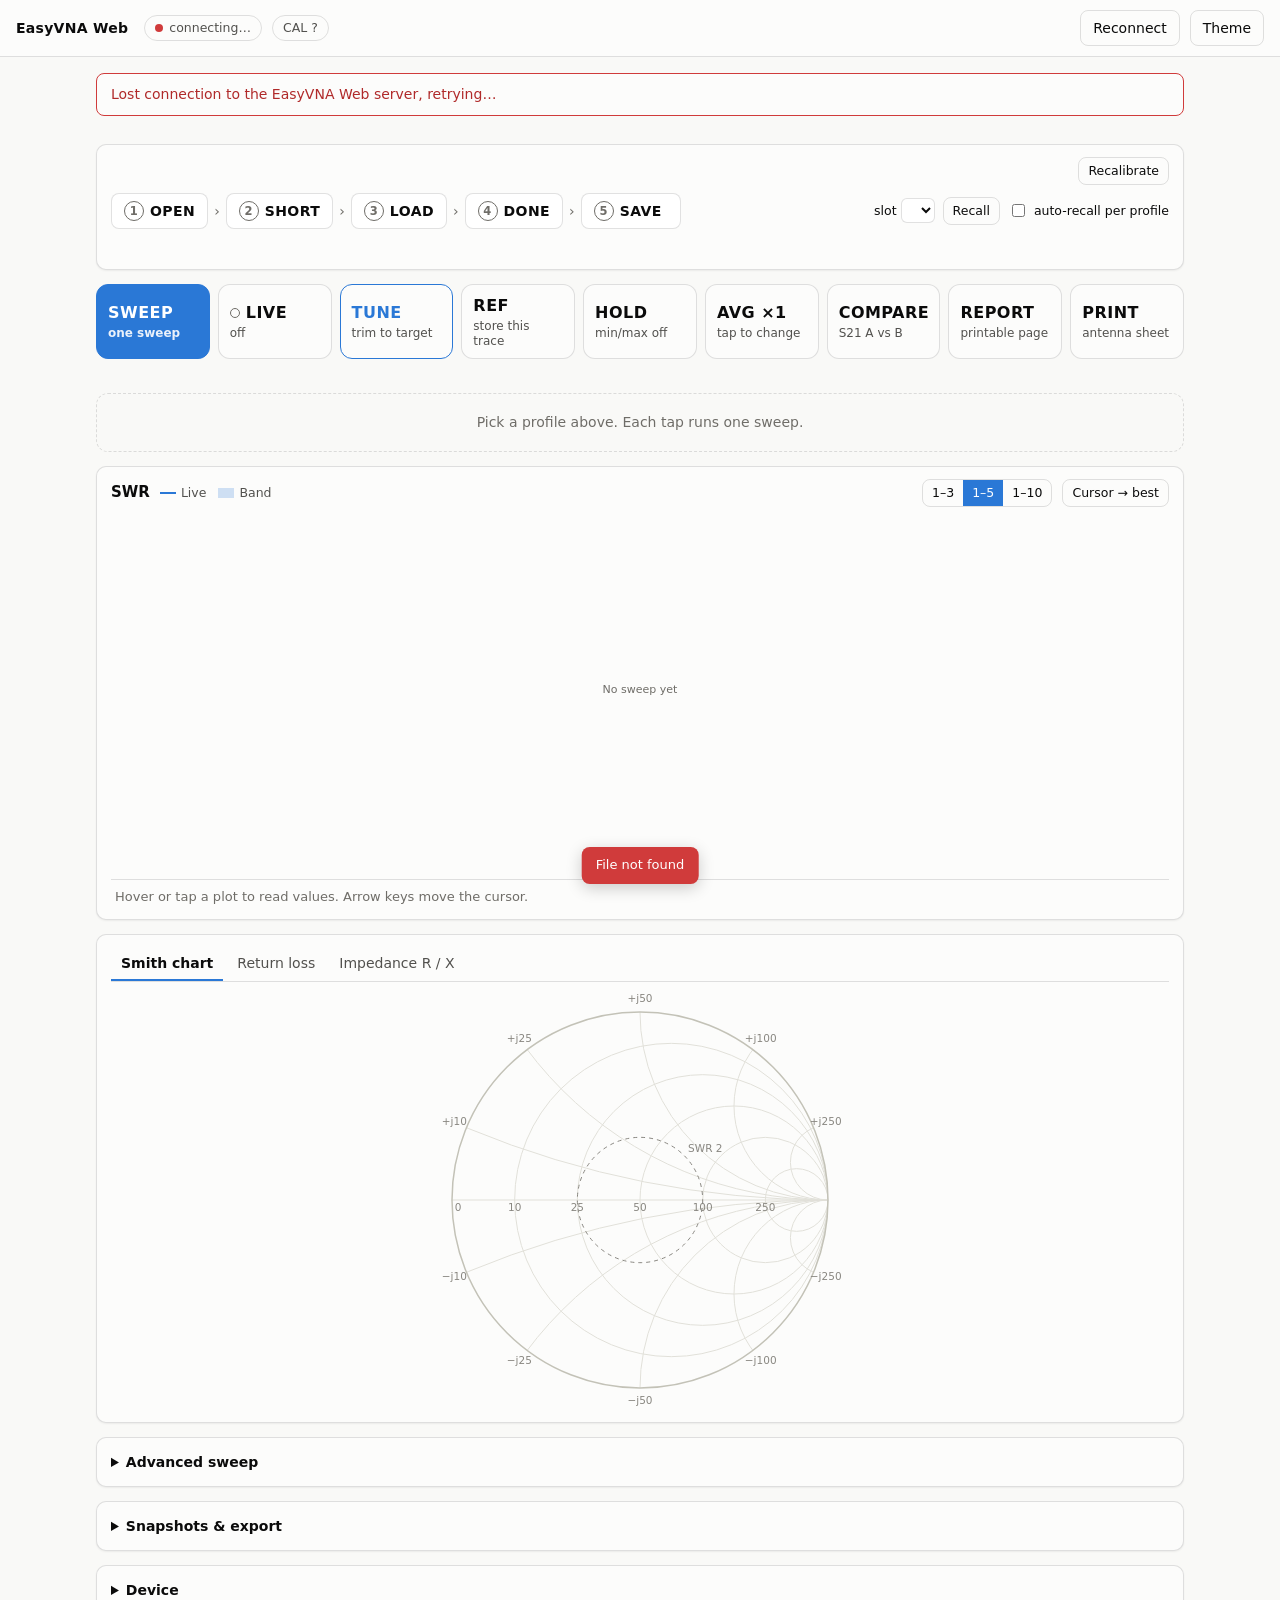
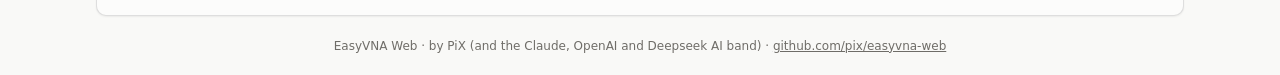
==== web/static/index.html @ 4559ab12 "PRINT: one-page antenna sheet; Ctrl+P prints every graph; R/X in REPORT The new PRINT tile opens an " ====
<!doctype html>
<html lang="en">
<head>
<meta charset="utf-8">
<meta name="viewport" content="width=device-width, initial-scale=1">
<title>EasyVNA Web</title>
<link rel="icon" href="data:image/svg+xml,%3Csvg xmlns='http://www.w3.org/2000/svg' viewBox='0 0 16 16'%3E%3Cpath d='M1 4 C5 4 6 13 8 13 S11 4 15 4' fill='none' stroke='%232a78d6' stroke-width='2'/%3E%3C/svg%3E">
<link rel="stylesheet" href="style.css">
</head>
<body>
<header class="top">
  <div class="brand">EasyVNA Web</div>
  <div id="devpill" class="pill" title="Device"><span class="dot"></span><span id="devtext">connecting…</span></div>
  <div id="calpill" class="pill" title="Calibration as reported by the firmware">CAL ?</div>
  <div id="ropill" class="pill ro" hidden title="Started with -readonly: calibration, save, recall and on-device profile switching are disabled">READ-ONLY</div>
  <div class="spacer"></div>
  <button id="btnConnect" class="ghost" type="button">Reconnect</button>
  <button id="btnTheme" class="ghost" type="button" aria-label="Toggle light/dark theme">Theme</button>
</header>

<main>
  <div id="banner" class="banner" hidden></div>
  <div id="printInfo" class="printonly"></div>
  <div id="warnings"></div>

  <!-- 1. Profiles -->
  <section id="profiles" class="profiles" role="group" aria-label="Sweep profiles"></section>

  <!-- 2. Calibration (expands only when needed) -->
  <section class="calstrip panel" aria-label="Calibration" id="calstrip">
    <div class="calhead">
      <div id="calsummary"></div>
      <button id="btnCalToggle" class="ghost small" type="button">Recalibrate</button>
    </div>
    <div id="calbody">
      <div class="calsteps">
        <button class="calstep" data-step="open" type="button"><span class="n">1</span>OPEN</button>
        <span class="arrow" aria-hidden="true">›</span>
        <button class="calstep" data-step="short" type="button"><span class="n">2</span>SHORT</button>
        <span class="arrow" aria-hidden="true">›</span>
        <button class="calstep" data-step="load" type="button"><span class="n">3</span>LOAD</button>
        <span class="arrow" aria-hidden="true">›</span>
        <button class="calstep" data-step="done" type="button"><span class="n">4</span>DONE</button>
        <span class="arrow" aria-hidden="true">›</span>
        <button class="calstep" data-step="save" type="button"><span class="n">5</span>SAVE <span id="slotlbl"></span></button>
        <div class="calside">
          <label class="small">slot <select id="slotSel"></select></label>
          <button id="btnRecall" class="ghost small" type="button">Recall</button>
          <label class="small check"><input id="autoRecall" type="checkbox"> auto-recall per profile</label>
        </div>
      </div>
      <div id="calmsg" class="calmsg"></div>
    </div>
  </section>

  <!-- 3. Big action tiles: every state is visible on its tile -->
  <section class="actions" aria-label="Actions">
    <button id="aSweep" class="tile primary" type="button"><b>SWEEP</b><span>one sweep</span></button>
    <button id="aLive" class="tile" type="button" aria-pressed="false"><b><i class="led"></i>LIVE</b><span>off</span></button>
    <button id="aTune" class="tile accent" type="button"><b>TUNE</b><span>trim to target</span></button>
    <div class="tilewrap">
      <button id="aRef" class="tile" type="button"><b>REF</b><span>store this trace</span></button>
      <button id="aRefClear" class="tileclose" type="button" title="Clear REF" aria-label="Clear REF" hidden>×</button>
    </div>
    <button id="aHold" class="tile" type="button" aria-pressed="false"><b>HOLD</b><span>min/max off</span></button>
    <button id="aAvg" class="tile" type="button"><b>AVG ×1</b><span>tap to change</span></button>
    <button id="aCompare" class="tile" type="button"><b>COMPARE</b><span>S21 A vs B</span></button>
    <button id="aReport" class="tile" type="button"><b>REPORT</b><span>printable page</span></button>
    <button id="aPrint" class="tile" type="button" title="Print a one-page antenna sheet: key figures and all graphs"><b>PRINT</b><span>antenna sheet</span></button>
  </section>
  <div id="hint" class="hint"></div>
  <section id="holdPanel" class="panel holdpanel" hidden aria-label="HOLD stable positions"></section>

  <!-- 4. Verdict -->
  <section id="verdict" class="verdict" aria-live="polite"></section>

  <!-- 5. Main SWR plot -->
  <section class="panel plotpanel">
    <div class="plothead">
      <h2>SWR</h2>
      <div id="legend" class="legend"></div>
      <div class="spacer"></div>
      <div class="seg" id="swrScale" role="group" aria-label="SWR scale">
        <button type="button" data-max="3">1–3</button><button type="button" data-max="5">1–5</button><button type="button" data-max="10">1–10</button>
      </div>
      <button id="btnBest" class="ghost small" type="button" title="Move cursor to the lowest SWR">Cursor → best</button>
    </div>
    <canvas id="swrPlot" class="plot main" tabindex="0" aria-label="SWR versus frequency. Use arrow keys to move the cursor."></canvas>
    <div id="readout" class="readout"></div>
  </section>

  <!-- 6. Secondary views -->
  <section class="panel" id="tabsPanel">
    <div class="tabs" role="tablist">
      <button role="tab" data-tab="smith" type="button">Smith chart</button>
      <button role="tab" data-tab="rl" type="button">Return loss</button>
      <button role="tab" data-tab="z" type="button">Impedance R / X</button>
      <button role="tab" data-tab="s21" type="button" id="tabS21" hidden>S21</button>
    </div>
    <div class="tabbody">
      <h3 class="printcap" data-cap="smith">Smith chart</h3>
      <canvas id="smith" class="plot smith" data-pane="smith"></canvas>
      <h3 class="printcap" data-cap="rl">Return loss</h3>
      <canvas id="rlPlot" class="plot" data-pane="rl" hidden></canvas>
      <h3 class="printcap" data-cap="z">Impedance R / X</h3>
      <canvas id="zPlot" class="plot" data-pane="z" hidden></canvas>
      <h3 class="printcap" data-cap="s21">S21</h3>
      <canvas id="s21Plot" class="plot" data-pane="s21" hidden></canvas>
    </div>
  </section>

  <!-- 7. Collapsed extras -->
  <details class="panel" id="advanced">
    <summary>Advanced sweep</summary>
    <form id="advForm" class="grid">
      <label>Start (MHz)<input id="advStart" type="number" step="0.001" min="0.01" required></label>
      <label>Stop (MHz)<input id="advStop" type="number" step="0.001" min="0.01" required></label>
      <label>Points<select id="advPoints"></select></label>
      <label class="check"><input id="advS21" type="checkbox"> Also measure S21 (2-port)</label>
      <fieldset class="portext">
        <legend>Port extension (de-embed a cable after calibration)</legend>
        <label>Length (cm)<input id="peLen" type="number" step="0.1" min="0" value="0"></label>
        <label>Velocity factor<input id="peVF" type="number" step="0.01" min="0.1" max="1" value="0.695"></label>
        <span class="muted small" id="pePs"></span>
      </fieldset>
      <div class="formbtns"><button class="primary" type="submit">Apply</button>
        <button class="ghost" type="button" id="btnCustom" hidden></button>
        <span class="muted small">A custom range is calibrated and saved in slot 2 (the firmware's custom profile). Calibrate at the end of the pigtail and leave port extension at 0 when you can.</span></div>
    </form>
  </details>

  <details class="panel" id="snapsPanel">
    <summary>Snapshots &amp; export</summary>
    <div class="snapbar">
      <form id="snapForm" class="inline">
        <input id="snapName" placeholder="Snapshot name, e.g. whip-trimmed-2mm" maxlength="80" required>
        <button class="primary" type="submit">Save snapshot</button>
      </form>
      <div class="exports">
        Export last sweep:
        <a class="btn ghost small" href="api/export?format=s1p" download>.s1p</a>
        <a class="btn ghost small" href="api/export?format=csv" download>CSV</a>
        <a class="btn ghost small" id="expS2p" href="api/export?format=s2p" download hidden>.s2p</a>
      </div>
    </div>
    <table class="snaps"><thead><tr><th>Name</th><th>Taken</th><th>Profile</th><th>Pts</th><th></th></tr></thead><tbody id="snapList"></tbody></table>
  </details>

  <details class="panel" id="devPanel">
    <summary>Device</summary>
    <div id="mockbox" class="mockbox" hidden>
      <b>Mock antenna</b> (simulation only):
      <span id="mockBtns" class="mockbtns"></span>
    </div>
    <pre id="devinfo" class="devinfo"></pre>
  </details>

  <footer class="foot">EasyVNA Web · by PiX (and the Claude, OpenAI and Deepseek AI band) · <a href="https://github.com/pix/easyvna-web" target="_blank" rel="noopener">github.com/pix/easyvna-web</a></footer>
</main>

<!-- TUNE: full screen -->
<div id="tuneView" class="overlay tune" hidden role="dialog" aria-modal="true" aria-label="Tune">
  <div class="ovbar">
    <b class="ovtitle">TUNE</b>
    <div id="tuneTargets" class="targets" role="group" aria-label="Target frequency"></div>
    <div class="spacer"></div>
    <button id="tuneTone" class="toggle" type="button" aria-pressed="false"><i class="led"></i>Tone</button>
    <button id="tuneClose" class="close" type="button" aria-label="Close tune">✕</button>
  </div>
  <div class="tunebody">
    <div class="tunebig">
      <div class="tcell">
        <div class="tl">Resonance</div>
        <div class="tv" id="tRes">–</div>
      </div>
      <div class="tcell dir" id="tDirCell">
        <div class="tl" id="tOffLbl">Offset to target</div>
        <div class="tv" id="tOff">–</div>
        <div class="tdir" id="tDir"></div>
      </div>
    </div>
    <div class="tunestats">
      <div class="ts" id="tSwrCell"><div class="tl">SWR at target</div><div class="tv2" id="tSwr">–</div></div>
      <div class="ts"><div class="tl">Return loss</div><div class="tv2" id="tRl">–</div></div>
      <div class="ts"><div class="tl">Mismatch loss</div><div class="tv2" id="tMl">–</div></div>
      <div class="ts"><div class="tl">SWR at resonance</div><div class="tv2" id="tSwrRes">–</div></div>
    </div>
    <canvas id="tunePlot" class="plot tuneplot"></canvas>
    <div class="trim panel" id="trimPanel"></div>
  </div>
</div>

<!-- COMPARE wizard -->
<div id="cmpView" class="overlay" hidden role="dialog" aria-modal="true" aria-label="S21 compare">
  <div class="ovbar">
    <b class="ovtitle">COMPARE</b>
    <span class="muted small" id="cmpBand"></span>
    <div class="spacer"></div>
    <button id="cmpClose" class="close" type="button" aria-label="Close compare">✕</button>
  </div>
  <div class="cmpbody" id="cmpBody"></div>
</div>

<!-- REPORT dialog -->
<div id="repView" class="overlay" hidden role="dialog" aria-modal="true" aria-label="Report">
  <div class="ovbar">
    <b class="ovtitle">REPORT</b>
    <div class="spacer"></div>
    <button id="repClose" class="close" type="button" aria-label="Close report">✕</button>
  </div>
  <div class="repbody" id="repBody"></div>
</div>

<!-- PRINT: one-page antenna sheet -->
<div id="sheetView" class="overlay" hidden role="dialog" aria-modal="true" aria-label="Antenna sheet">
  <div class="ovbar">
    <b class="ovtitle">ANTENNA SHEET</b>
    <span class="muted small">one printable page for this antenna</span>
    <div class="spacer"></div>
    <button id="sheetClose" class="close" type="button" aria-label="Close antenna sheet">✕</button>
  </div>
  <div class="repbody" id="sheetBody"></div>
</div>

<!-- generic confirm -->
<div id="askView" class="overlay ask" hidden role="alertdialog" aria-modal="true">
  <div class="askbox panel">
    <h3 id="askTitle"></h3>
    <p id="askText"></p>
    <div class="askbtns"><button id="askNo" class="ghost" type="button">Cancel</button><button id="askYes" class="primary" type="button">OK</button></div>
  </div>
</div>

<div id="toast" class="toast" role="status" hidden><span id="toastText"></span><button id="toastUndo" class="ghost small" type="button" hidden>Undo</button></div>
<script src="app.js"></script>
</body>
</html>
---- web/static/style.css ----
:root {
  color-scheme: light;
  --page: #f9f9f7;
  --surface: #fcfcfb;
  --raised: #ffffff;
  --ink: #0b0b0b;
  --ink2: #52514e;
  --muted: #6f6d68;
  --axis: #898781;
  --grid: #e1e0d9;
  --baseline: #c3c2b7;
  --border: rgba(11, 11, 11, 0.12);
  --accent: #2a78d6;
  --accent-ink: #ffffff;
  --series1: #2a78d6;
  --series2: #eb6834;
  --band: rgba(42, 120, 214, 0.10);
  --band2: rgba(42, 120, 214, 0.22);
  --good: #0ca30c;
  --warn: #fab219;
  --bad: #d03b3b;
  --good-ink: #006300;
  --warn-ink: #8a5a00;
  --bad-ink: #b02a2a;
  --shadow: 0 1px 2px rgba(0, 0, 0, 0.06);
}
@media (prefers-color-scheme: dark) {
  :root:not([data-theme="light"]) {
    color-scheme: dark;
    --page: #0d0d0d;
    --surface: #1a1a19;
    --raised: #222220;
    --ink: #f0efec;
    --ink2: #c3c2b7;
    --muted: #9c9a93;
    --axis: #898781;
    --grid: #2c2c2a;
    --baseline: #383835;
    --border: rgba(255, 255, 255, 0.10);
    --accent: #3987e5;
    --series1: #3987e5;
    --series2: #d95926;
    --band: rgba(57, 135, 229, 0.14);
    --band2: rgba(57, 135, 229, 0.30);
    --good-ink: #0ca30c;
    --warn-ink: #fab219;
    --bad-ink: #e66767;
    --shadow: none;
  }
}
:root[data-theme="dark"] {
  color-scheme: dark;
  --page: #0d0d0d;
  --surface: #1a1a19;
  --raised: #222220;
  --ink: #f0efec;
  --ink2: #c3c2b7;
  --muted: #9c9a93;
  --axis: #898781;
  --grid: #2c2c2a;
  --baseline: #383835;
  --border: rgba(255, 255, 255, 0.10);
  --accent: #3987e5;
  --series1: #3987e5;
  --series2: #d95926;
  --band: rgba(57, 135, 229, 0.14);
  --band2: rgba(57, 135, 229, 0.30);
  --good-ink: #0ca30c;
  --warn-ink: #fab219;
  --bad-ink: #e66767;
  --shadow: none;
}

* { box-sizing: border-box; }
html, body { margin: 0; }
body {
  background: var(--page);
  color: var(--ink);
  font: 14px/1.45 system-ui, -apple-system, "Segoe UI", Roboto, sans-serif;
  -webkit-font-smoothing: antialiased;
}
button, input, select { font: inherit; color: inherit; }
.muted { color: var(--muted); }
.small { font-size: 12.5px; }
[hidden] { display: none !important; }

/* header */
.top {
  position: sticky; top: 0; z-index: 5;
  display: flex; align-items: center; gap: 10px; flex-wrap: wrap;
  padding: 10px 16px; background: var(--surface); border-bottom: 1px solid var(--border);
}
.brand { font-weight: 700; letter-spacing: 0.02em; margin-right: 6px; }
.spacer { flex: 1; }
.pill {
  display: inline-flex; align-items: center; gap: 6px; padding: 3px 10px; border-radius: 999px;
  border: 1px solid var(--border); font-size: 12.5px; color: var(--ink2); white-space: nowrap;
  max-width: 100%; overflow: hidden; text-overflow: ellipsis;
}
.pill .dot { width: 8px; height: 8px; border-radius: 50%; background: var(--bad); flex: none; }
.pill.on .dot { background: var(--good); }
.pill.calon { color: var(--good-ink); border-color: currentColor; }
.pill.caloff { color: var(--bad-ink); border-color: currentColor; }

main { max-width: 1120px; margin: 0 auto; padding: 16px; display: flex; flex-direction: column; gap: 14px; }
.panel { background: var(--surface); border: 1px solid var(--border); border-radius: 10px; padding: 12px 14px; box-shadow: var(--shadow); }
.banner { padding: 10px 14px; border-radius: 8px; border: 1px solid var(--bad); color: var(--bad-ink); background: var(--surface); }

/* buttons */
button, .btn {
  cursor: pointer; border-radius: 8px; border: 1px solid var(--border); background: var(--raised);
  padding: 7px 12px; text-decoration: none; display: inline-flex; align-items: center; gap: 6px;
}
button:hover, .btn:hover { border-color: var(--accent); }
button:disabled { opacity: 0.45; cursor: not-allowed; }
button:focus-visible, .btn:focus-visible, canvas:focus-visible, summary:focus-visible { outline: 2px solid var(--accent); outline-offset: 2px; }
.primary { background: var(--accent); color: var(--accent-ink); border-color: var(--accent); font-weight: 600; }
.ghost { background: transparent; }
button.small, .btn.small { padding: 4px 9px; font-size: 12.5px; }
.toggle .led { width: 9px; height: 9px; border-radius: 50%; border: 1.5px solid var(--muted); }
.toggle[aria-pressed="true"] { border-color: var(--good); }
.toggle[aria-pressed="true"] .led { background: var(--good); border-color: var(--good); animation: pulse 1.2s infinite; }
@keyframes pulse { 50% { opacity: 0.35; } }

/* profiles */
.profiles { display: grid; grid-template-columns: repeat(5, minmax(0, 1fr)); gap: 10px; }
.profile {
  flex-direction: column; align-items: flex-start; gap: 2px; padding: 12px 14px; min-height: 92px;
  border-radius: 12px; background: var(--surface); border: 1.5px solid var(--border); text-align: left;
}
.profile .big { font-size: 26px; font-weight: 700; line-height: 1.1; }
.profile .big small { font-size: 13px; font-weight: 500; color: var(--muted); margin-left: 2px; }
.profile .sub { font-size: 12.5px; color: var(--ink2); }
.profile .calnote { font-size: 11.5px; color: var(--muted); margin-top: auto; }
.profile .calnote.ok { color: var(--good-ink); }
.profile[aria-pressed="true"] { border-color: var(--accent); box-shadow: inset 0 0 0 1.5px var(--accent); }
.profile[aria-pressed="true"] .big { color: var(--accent); }
.sweepbtns { display: flex; flex-direction: column; gap: 8px; justify-content: center; min-width: 170px; }
.sweepbtns button { justify-content: center; padding: 10px 14px; }

/* calibration strip */
.calhead { display: flex; justify-content: space-between; gap: 10px; flex-wrap: wrap; margin-bottom: 8px; }
.calsteps { display: flex; align-items: center; gap: 6px; flex-wrap: wrap; }
.calstep { font-weight: 600; letter-spacing: 0.03em; padding: 7px 12px; }
.calstep .n {
  display: inline-grid; place-items: center; width: 20px; height: 20px; border-radius: 50%;
  font-size: 11.5px; border: 1.5px solid var(--muted); color: var(--muted);
}
.calstep.next { border-color: var(--accent); }
.calstep.next .n { border-color: var(--accent); color: var(--accent); }
.calstep.done .n { background: var(--good); border-color: var(--good); color: #fff; font-size: 0; }
.calstep.done .n::after { content: "✓"; font-size: 12px; }
.calstep.error .n { background: var(--bad); border-color: var(--bad); color: #fff; font-size: 0; }
.calstep.error .n::after { content: "!"; font-size: 12px; }
.calstep.running .n { border-color: var(--accent); border-top-color: transparent; animation: spin 0.8s linear infinite; font-size: 0; }
@keyframes spin { to { transform: rotate(360deg); } }
.arrow { color: var(--muted); }
.calside { display: flex; align-items: center; gap: 8px; margin-left: auto; flex-wrap: wrap; }
.calside select { padding: 3px 6px; border-radius: 6px; border: 1px solid var(--border); background: var(--raised); }
.check { display: inline-flex; align-items: center; gap: 6px; }
.calmsg { margin-top: 8px; color: var(--ink2); min-height: 1.4em; }
.calmsg .warn { color: var(--warn-ink); font-weight: 600; }
.calmsg .bad { color: var(--bad-ink); font-weight: 600; }

/* verdict */
.verdict { display: grid; grid-template-columns: repeat(auto-fit, minmax(300px, 1fr)); gap: 12px; }
.vcard { background: var(--surface); border: 1px solid var(--border); border-radius: 12px; padding: 14px 16px; border-left-width: 6px; }
.vcard.good { border-left-color: var(--good); }
.vcard.ok { border-left-color: var(--warn); }
.vcard.bad { border-left-color: var(--bad); }
.vcard.na { border-left-color: var(--baseline); }
.vcard.wide { grid-column: 1 / -1; }
.vtitle { display: flex; align-items: baseline; gap: 10px; flex-wrap: wrap; }
.vtitle h3 { margin: 0; font-size: 15px; }
.vtitle .range { color: var(--muted); font-size: 12.5px; }
.badge {
  display: inline-flex; align-items: center; gap: 5px; font-weight: 700; font-size: 12px; letter-spacing: 0.06em;
  padding: 2px 9px; border-radius: 999px; color: #fff;
}
.badge.good { background: var(--good); }
.badge.ok { background: var(--warn); color: #0b0b0b; }
.badge.bad { background: var(--bad); }
.badge.na { background: var(--baseline); color: var(--ink); }
.vmain { display: flex; gap: 22px; flex-wrap: wrap; margin: 10px 0 6px; }
.stat .v { font-size: 28px; font-weight: 700; font-variant-numeric: tabular-nums; line-height: 1.1; }
.stat .v small { font-size: 13px; font-weight: 500; color: var(--muted); }
.stat .l { font-size: 12px; color: var(--muted); }
.vcard.compact .stat .v { font-size: 20px; }
.vline { color: var(--ink2); font-size: 13px; margin-top: 4px; }
.advice { margin-top: 6px; font-size: 13px; }
.dips { width: 100%; border-collapse: collapse; margin-top: 8px; font-variant-numeric: tabular-nums; }
.dips th, .dips td { text-align: left; padding: 6px 8px; border-bottom: 1px solid var(--border); vertical-align: top; }
.dips td:not(:last-child), .dips th { white-space: nowrap; }
.dips th { font-size: 12px; color: var(--muted); font-weight: 600; }
.dips tr.click { cursor: pointer; }
.dips tr.click:hover td { background: var(--band); }
.bandchips { display: flex; gap: 8px; flex-wrap: wrap; margin-top: 10px; }
.chip { display: inline-flex; gap: 6px; align-items: center; border: 1px solid var(--border); border-radius: 999px; padding: 3px 10px; font-size: 12.5px; }
.empty { color: var(--muted); padding: 18px; text-align: center; border: 1px dashed var(--border); border-radius: 12px; grid-column: 1 / -1; }

/* plots */
.plothead { display: flex; align-items: center; gap: 10px; flex-wrap: wrap; margin-bottom: 6px; }
.plothead h2 { font-size: 15px; margin: 0; }
.legend { display: flex; gap: 12px; font-size: 12.5px; color: var(--ink2); flex-wrap: wrap; }
.legend i { display: inline-block; width: 16px; height: 0; border-top: 2px solid; vertical-align: middle; margin-right: 5px; }
.legend i.dash { border-top-style: dashed; }
.legend .band i { height: 10px; border: 0; background: var(--band2); }
.seg { display: inline-flex; border: 1px solid var(--border); border-radius: 8px; overflow: hidden; }
.seg button { border: 0; border-radius: 0; padding: 4px 9px; font-size: 12.5px; background: transparent; }
.seg button[aria-pressed="true"] { background: var(--accent); color: var(--accent-ink); }
canvas.plot { display: block; width: 100%; height: 300px; touch-action: none; }
canvas.plot.main { height: 360px; }
canvas.plot.smith { height: 420px; }
.readout {
  display: flex; flex-wrap: wrap; gap: 6px 18px; padding: 8px 4px 0; font-variant-numeric: tabular-nums;
  font-size: 13px; color: var(--ink2); border-top: 1px solid var(--border); margin-top: 6px;
}
.readout b { color: var(--ink); font-weight: 600; }
.tabs { display: flex; gap: 4px; flex-wrap: wrap; border-bottom: 1px solid var(--border); margin-bottom: 8px; }
.tabs button { border: 0; border-radius: 0; background: transparent; border-bottom: 2px solid transparent; padding: 6px 10px; color: var(--ink2); }
.tabs button[aria-selected="true"] { color: var(--ink); border-bottom-color: var(--accent); font-weight: 600; }

/* details */
details > summary { cursor: pointer; font-weight: 600; padding: 2px 0; }
details[open] > summary { margin-bottom: 10px; }
.grid { display: grid; grid-template-columns: repeat(auto-fit, minmax(160px, 1fr)); gap: 10px 14px; align-items: end; }
.grid label { display: flex; flex-direction: column; gap: 4px; font-size: 12.5px; color: var(--ink2); }
.grid label.check { flex-direction: row; align-items: center; }
input[type="number"], input:not([type]), select {
  padding: 6px 8px; border-radius: 6px; border: 1px solid var(--border); background: var(--raised); min-width: 0;
}
.portext { grid-column: 1 / -1; display: flex; gap: 12px; align-items: end; flex-wrap: wrap; border: 1px solid var(--border); border-radius: 8px; }
.portext legend { font-size: 12.5px; color: var(--ink2); }
.formbtns { grid-column: 1 / -1; display: flex; gap: 12px; align-items: center; flex-wrap: wrap; }
.snapbar { display: flex; gap: 12px; justify-content: space-between; flex-wrap: wrap; align-items: center; }
.inline { display: flex; gap: 8px; flex: 1 1 320px; }
.inline input { flex: 1; min-width: 0; }
.exports { display: flex; gap: 6px; align-items: center; flex-wrap: wrap; font-size: 12.5px; color: var(--ink2); }
.snaps { width: 100%; border-collapse: collapse; margin-top: 10px; font-size: 13px; }
.snaps th, .snaps td { text-align: left; padding: 6px; border-bottom: 1px solid var(--border); }
.snaps th { color: var(--muted); font-size: 12px; }
.snaps td.act { text-align: right; white-space: nowrap; }
.snaps tr.ref td:first-child { box-shadow: inset 3px 0 0 var(--series2); }
.devinfo { margin: 0; white-space: pre-wrap; font-size: 12.5px; color: var(--ink2); }

.toast {
  position: fixed; bottom: 16px; left: 50%; transform: translateX(-50%); z-index: 10;
  background: var(--ink); color: var(--page); padding: 9px 14px; border-radius: 8px; max-width: calc(100% - 32px);
  font-size: 13px; box-shadow: 0 4px 16px rgba(0, 0, 0, 0.2);
}
.toast.err { background: var(--bad); color: #fff; }

@media (max-width: 760px) {
  .profiles { grid-template-columns: repeat(3, minmax(0, 1fr)); }
  .profile .big { font-size: 22px; }
  .calside { margin-left: 0; }
  canvas.plot.main { height: 300px; }
  canvas.plot.smith { height: 340px; }
  .dips .hide-sm { display: none; }
  .verdict { grid-template-columns: 1fr; }
}

/* ---- round 3: action tiles, banners, overlays ---- */
.pill.ro { color: var(--warn-ink); border-color: currentColor; font-weight: 700; }
.actions { display: grid; grid-template-columns: repeat(9, minmax(0, 1fr)); gap: 8px; }
.tilewrap { position: relative; display: flex; }
.tilewrap .tile { flex: 1; }
.tile {
  flex-direction: column; align-items: flex-start; justify-content: center; gap: 2px; min-height: 64px;
  padding: 9px 11px; border-radius: 12px; border: 1.5px solid var(--border); background: var(--surface); text-align: left; width: 100%;
}
.tile b { font-size: 16px; letter-spacing: 0.03em; display: inline-flex; align-items: center; gap: 6px; }
.tile span { font-size: 12px; color: var(--ink2); line-height: 1.25; }
.tile.primary { background: var(--accent); border-color: var(--accent); color: var(--accent-ink); }
.tile.primary span { color: var(--accent-ink); opacity: 0.9; }
.tile.accent { border-color: var(--accent); }
.tile.accent b { color: var(--accent); }
.tile.on { border-color: var(--good); box-shadow: inset 0 0 0 1.5px var(--good); }
.tile.set { border-color: var(--series2); box-shadow: inset 0 0 0 1.5px var(--series2); }
.tile .led { width: 10px; height: 10px; border-radius: 50%; border: 1.5px solid var(--muted); display: inline-block; }
.tile.on .led { background: var(--good); border-color: var(--good); animation: pulse 1.2s infinite; }
.tileclose {
  position: absolute; top: 4px; right: 4px; width: 26px; height: 26px; padding: 0; justify-content: center;
  border-radius: 50%; font-size: 16px; line-height: 1; background: var(--raised);
}
.hint { font-size: 12.5px; color: var(--ink2); margin-top: -6px; min-height: 1em; }
.hint b { color: var(--ink); }
#warnings { display: flex; flex-direction: column; gap: 8px; }
#warnings:empty { display: none; }
.wbanner { border-radius: 10px; padding: 12px 14px; border: 2px solid; background: var(--surface); display: flex; gap: 12px; align-items: flex-start; }
.wbanner.bad { border-color: var(--bad); }
.wbanner.warn { border-color: var(--warn); }
.wbanner .wi { font-size: 22px; font-weight: 800; line-height: 1; }
.wbanner.bad .wi { color: var(--bad-ink); }
.wbanner.warn .wi { color: var(--warn-ink); }
.wbanner b { font-size: 15px; display: block; }
.refrow { grid-column: 1 / -1; display: flex; gap: 8px 18px; flex-wrap: wrap; align-items: baseline; padding: 10px 14px;
  border: 1.5px dashed var(--series2); border-radius: 12px; background: var(--surface); font-variant-numeric: tabular-nums; }
.refrow .big { font-size: 22px; font-weight: 700; }
.calstrip.ok { border-color: var(--good); }
.calstrip.need { border-color: var(--warn); border-width: 2px; }
#calsummary { font-size: 14px; }
.mockbox { margin-bottom: 10px; display: flex; gap: 8px; flex-wrap: wrap; align-items: center; font-size: 13px; }
.mockbtns { display: inline-flex; gap: 6px; flex-wrap: wrap; }
.mockbtns button[aria-pressed="true"] { border-color: var(--accent); color: var(--accent); font-weight: 600; }

.overlay { position: fixed; inset: 0; z-index: 20; background: var(--page); overflow-y: auto; display: flex; flex-direction: column; }
.ovbar { position: sticky; top: 0; z-index: 2; display: flex; align-items: center; gap: 10px; flex-wrap: wrap;
  padding: 10px 16px; background: var(--surface); border-bottom: 1px solid var(--border); }
.ovtitle { font-size: 18px; letter-spacing: 0.06em; }
.close { width: 44px; height: 44px; padding: 0; justify-content: center; font-size: 20px; border-radius: 50%; }
.targets { display: inline-flex; gap: 6px; flex-wrap: wrap; align-items: center; }
.targets button { padding: 6px 10px; font-variant-numeric: tabular-nums; }
.targets button[aria-pressed="true"] { background: var(--accent); color: var(--accent-ink); border-color: var(--accent); font-weight: 700; }
.targets input { width: 110px; }
.toggle[aria-pressed="true"] { border-color: var(--good); }
.toggle .led { width: 10px; height: 10px; border-radius: 50%; border: 1.5px solid var(--muted); display: inline-block; }
.toggle[aria-pressed="true"] .led { background: var(--good); border-color: var(--good); animation: pulse 1.2s infinite; }

.tunebody, .cmpbody, .repbody { width: 100%; max-width: 1000px; margin: 0 auto; padding: 16px; display: flex; flex-direction: column; gap: 14px; }
.tunebig { display: grid; grid-template-columns: 1fr 1fr; gap: 12px; }
.tcell { background: var(--surface); border: 1px solid var(--border); border-radius: 14px; padding: 14px 18px; }
.tl { font-size: 13px; color: var(--muted); text-transform: uppercase; letter-spacing: 0.06em; }
.tv { font-size: clamp(40px, 9vw, 84px); font-weight: 800; line-height: 1.05; font-variant-numeric: tabular-nums; }
.tv small { font-size: 0.35em; font-weight: 600; color: var(--muted); }
.tdir { font-size: clamp(22px, 4.5vw, 38px); font-weight: 800; letter-spacing: 0.04em; margin-top: 4px; }
.tdir small { font-size: 0.45em; font-weight: 600; letter-spacing: 0; }
.dir.shorten, .dir.lengthen { border-width: 3px; }
.dir.shorten { border-color: var(--warn); }
.dir.lengthen { border-color: var(--bad); }
.dir.ok { border-color: var(--good); border-width: 3px; }
.dir.shorten .tdir { color: var(--warn-ink); }
.dir.lengthen .tdir { color: var(--bad-ink); }
.dir.ok .tdir { color: var(--good-ink); }
.tunestats { display: grid; grid-template-columns: repeat(4, minmax(0, 1fr)); gap: 10px; }
.ts { background: var(--surface); border: 1px solid var(--border); border-radius: 12px; padding: 10px 14px; border-left-width: 6px; }
.ts.good { border-left-color: var(--good); } .ts.ok { border-left-color: var(--warn); } .ts.bad { border-left-color: var(--bad); }
.tv2 { font-size: clamp(24px, 5vw, 40px); font-weight: 800; font-variant-numeric: tabular-nums; line-height: 1.1; }
.tv2 small { font-size: 0.45em; color: var(--muted); font-weight: 600; }
canvas.tuneplot { height: 220px; background: var(--surface); border: 1px solid var(--border); border-radius: 12px; }
.trim h3 { margin: 0 0 8px; font-size: 15px; }
.trimgrid { display: grid; grid-template-columns: 1.2fr 1fr; gap: 14px; align-items: start; }
.cutbig { font-size: clamp(30px, 6vw, 52px); font-weight: 800; line-height: 1.05; font-variant-numeric: tabular-nums; }
.cutbig.lengthen { color: var(--bad-ink); }
.cutbig.ok { color: var(--good-ink); }
.cutnote { color: var(--ink2); font-size: 13px; margin: 4px 0 10px; }
.row { display: flex; gap: 8px; flex-wrap: wrap; align-items: center; }
.row input[type="number"], .row input:not([type]) { font-size: 18px; padding: 8px 10px; width: 120px; }
.row input.wide { width: 220px; }
.bigbtn { font-size: 18px; padding: 12px 18px; border-radius: 10px; font-weight: 700; }
.trimlog { width: 100%; border-collapse: collapse; font-size: 13px; font-variant-numeric: tabular-nums; margin-top: 8px; }
.trimlog th, .trimlog td { padding: 4px 6px; border-bottom: 1px solid var(--border); text-align: left; }
.trimlog th { color: var(--muted); font-size: 12px; }
canvas.spark { width: 100%; height: 90px; display: block; }

.step { font-size: clamp(22px, 4.6vw, 34px); font-weight: 700; line-height: 1.25; }
.step .num { display: inline-grid; place-items: center; width: 1.4em; height: 1.4em; border-radius: 50%; background: var(--accent); color: var(--accent-ink); font-size: 0.8em; margin-right: 8px; vertical-align: 0.1em; }
.stepsub { font-size: 15px; color: var(--ink2); }
.livebig { font-size: clamp(44px, 10vw, 88px); font-weight: 800; font-variant-numeric: tabular-nums; line-height: 1; }
.livebig.up { color: var(--good-ink); } .livebig.down { color: var(--bad-ink); }
.note { font-size: 13px; color: var(--ink2); border-left: 3px solid var(--accent); padding: 4px 10px; }
canvas.cmpplot { height: 220px; background: var(--surface); border: 1px solid var(--border); border-radius: 12px; }
.board { width: 100%; border-collapse: collapse; font-variant-numeric: tabular-nums; font-size: 14px; }
.board th, .board td { padding: 7px 8px; border-bottom: 1px solid var(--border); text-align: left; }
.board th { font-size: 12px; color: var(--muted); }
.board td.pos { color: var(--good-ink); font-weight: 700; } .board td.neg { color: var(--bad-ink); font-weight: 700; }
.choices { display: flex; flex-direction: column; gap: 6px; }
.choices label { display: flex; gap: 10px; align-items: center; font-size: 15px; padding: 8px 10px; border: 1px solid var(--border); border-radius: 8px; background: var(--surface); }
textarea { font: inherit; padding: 8px; border-radius: 6px; border: 1px solid var(--border); background: var(--raised); color: inherit; width: 100%; min-height: 60px; }
.ask { background: rgba(0, 0, 0, 0.45); align-items: center; justify-content: center; padding: 16px; }
.askbox { max-width: 460px; width: 100%; }
.askbox h3 { margin: 0 0 8px; font-size: 18px; }
.askbox p { margin: 0 0 14px; font-size: 15px; color: var(--ink2); }
.askbtns { display: flex; gap: 10px; justify-content: flex-end; }
.askbtns button { font-size: 16px; padding: 10px 16px; }
.toast { display: flex; gap: 10px; align-items: center; }
.toast button { color: inherit; border-color: currentColor; }
body.locked { overflow: hidden; }

@media (max-width: 900px) {
  .actions { grid-template-columns: repeat(5, minmax(0, 1fr)); }
}
@media (max-width: 760px) {
  .tunebig { grid-template-columns: 1fr; }
  .tunestats { grid-template-columns: repeat(2, minmax(0, 1fr)); }
  .trimgrid { grid-template-columns: 1fr; }
  .tile b { font-size: 14px; }
}
@media (max-width: 420px) {
  .profiles { grid-template-columns: repeat(2, minmax(0, 1fr)); }
  .actions { grid-template-columns: repeat(3, minmax(0, 1fr)); }
}

/* HOLD: stable positions */
.holdpanel { display: flex; flex-direction: column; gap: 10px; border-color: var(--good); }
.holdgrid { display: grid; grid-template-columns: repeat(3, minmax(0, 1fr)) 2fr; gap: 10px; align-items: start; }
.hstat { border-left: 5px solid var(--border); padding-left: 10px; }
.hstat.good { border-left-color: var(--good); } .hstat.ok { border-left-color: var(--warn); } .hstat.bad { border-left-color: var(--bad); }
.hv { font-size: clamp(26px, 5vw, 38px); font-weight: 800; line-height: 1.1; font-variant-numeric: tabular-nums; }
.hv small { font-size: 0.45em; color: var(--muted); font-weight: 600; }
.hctl { display: flex; flex-direction: column; gap: 8px; }
.hstatus { font-size: 15px; }
.hstatus .mv { color: var(--warn-ink); } .hstatus .ok { color: var(--good-ink); }
.pchips { display: flex; gap: 6px; flex-wrap: wrap; }
.pchip { display: inline-flex; border: 1px solid var(--border); border-radius: 999px; overflow: hidden; background: var(--raised); }
.pchip button { border: 0; border-radius: 0; padding: 5px 9px; font-size: 13px; background: transparent; font-variant-numeric: tabular-nums; }
.pchip .px { color: var(--muted); padding: 5px 9px 5px 4px; }
.pchip.hl { border-color: #1baf7a; box-shadow: inset 0 0 0 1.5px #1baf7a; }
@media (max-width: 760px) { .holdgrid { grid-template-columns: repeat(3, minmax(0, 1fr)); } .hctl { grid-column: 1 / -1; } }

/* footer / credits */
.foot { text-align: center; font-size: 12px; color: var(--muted); padding: 8px 0 4px; }
.printonly, .printcap { display: none; }
/* PRINT: antenna sheet dialog */
.sheetform { display: grid; grid-template-columns: repeat(2, minmax(0, 1fr)); gap: 10px 14px; max-width: 760px; margin: 10px 0; }
.sheetform label { display: flex; flex-direction: column; gap: 4px; font-size: 13px; color: var(--ink2); }
.sheetform input, .sheetform textarea { font-size: 16px; padding: 7px 9px; width: 100%; box-sizing: border-box; }
.sheetform .wide { grid-column: 1 / -1; }
.sheetform textarea { min-height: 70px; }
.photorow { display: flex; gap: 12px; align-items: flex-end; flex-wrap: wrap; }
.photorow img { max-height: 90px; max-width: 140px; border-radius: 6px; border: 1px solid var(--border); }
@media (max-width: 760px) { .sheetform { grid-template-columns: 1fr; } }
.foot a { color: inherit; }

/* ---- printing the main page (Ctrl+P): clean, light, no controls ----
   For a full antenna document use REPORT, which is designed for print. */
@media print {
  @page { size: portrait; margin: 12mm; } /* printer's paper: A4 or Letter */
  :root, :root[data-theme="dark"] {
    color-scheme: light; --page: #fff; --surface: #fff; --raised: #fff; --ink: #111; --ink2: #333; --muted: #555;
    --border: #ccc; --grid: #e0e0e0;
  }
  body { background: #fff; font-size: 10pt; }
  main { max-width: none; padding: 0; gap: 4mm; }
  .top { position: static; padding: 0 0 2mm; border-bottom: 0.4mm solid #111; }
  .top button, .profiles, .calstrip, .actions, .hint, .seg, #btnBest, .tabs, details, .overlay, .toast,
  .banner, .holdpanel .hctl, .pchip .px, #legend + .spacer { display: none !important; }
  .panel, .vcard, .wbanner, .refrow, .holdpanel { box-shadow: none; break-inside: avoid; page-break-inside: avoid; }
  canvas.plot, canvas.plot.main, canvas.plot.smith { width: 100% !important; height: auto !important; max-width: 100%; }
  /* PRINT: every graph, each kept whole on a page */
  #tabsPanel { break-inside: auto; page-break-inside: auto; }
  .tabbody canvas { break-inside: avoid; page-break-inside: avoid; margin-bottom: 2mm; }
  canvas.plot.smith { width: 48% !important; margin: 0 auto 1mm; }
  .printcap:not([hidden]) { display: block; font-size: 11pt; margin: 3mm 0 1mm; break-after: avoid; page-break-after: avoid; }
  .tabbody canvas[hidden] { display: none !important; }
  #printInfo { display: block; font-size: 9pt; color: #333; }
  .foot { display: block; margin-top: 4mm; }
}
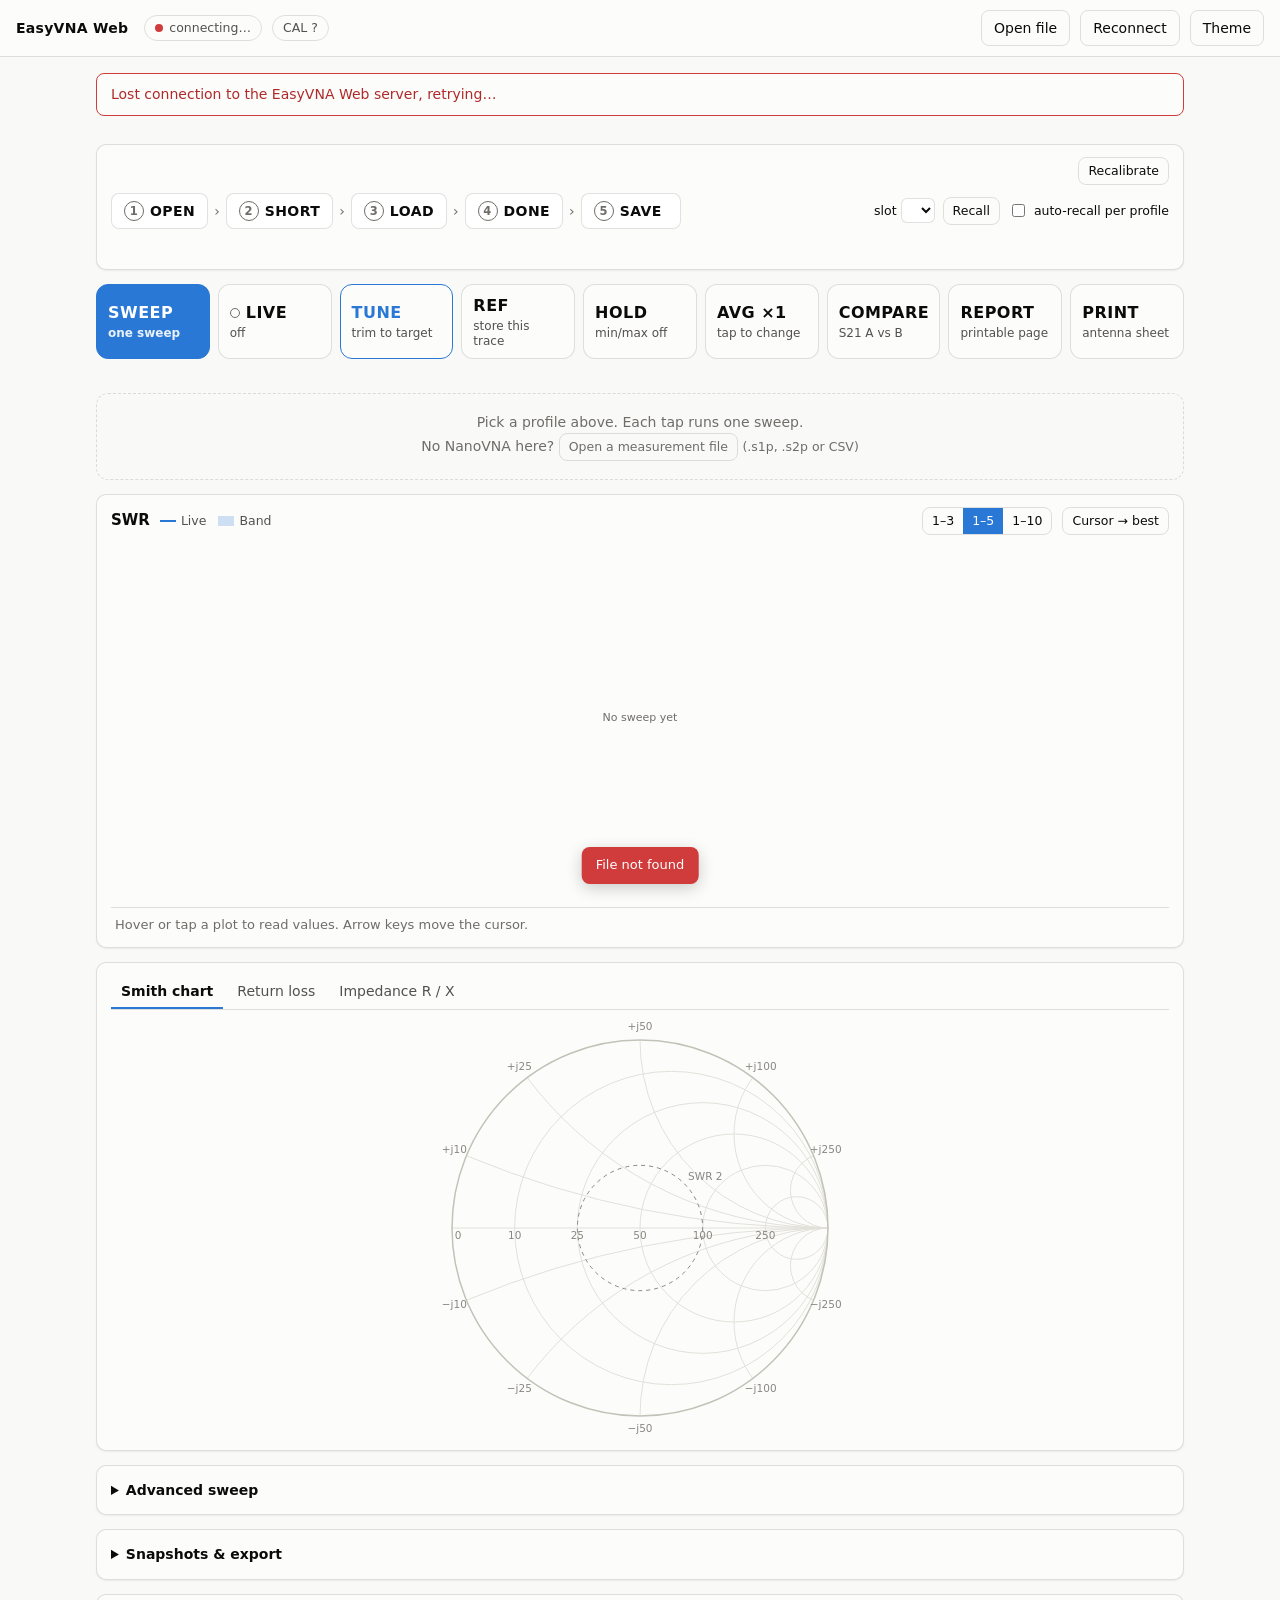
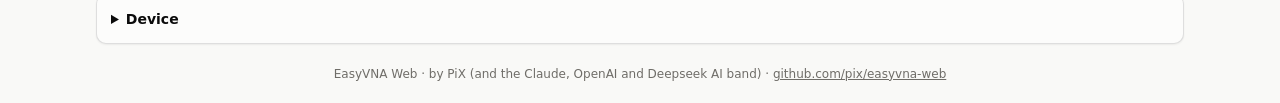
==== commit fe992683: "Open .s1p / .s2p / CSV measurement files Open file (header, export panel, empty view, and the browse" ====
--- a/web/static/index.html
+++ b/web/static/index.html
@@ -14,6 +14,8 @@
   <div id="calpill" class="pill" title="Calibration as reported by the firmware">CAL ?</div>
   <div id="ropill" class="pill ro" hidden title="Started with -readonly: calibration, save, recall and on-device profile switching are disabled">READ-ONLY</div>
   <div class="spacer"></div>
+  <button id="btnOpenFile" class="ghost" type="button" title="Open a measurement file: Touchstone .s1p / .s2p or CSV">Open file</button>
+  <input id="fileInput" type="file" accept=".s1p,.s2p,.csv,.tsv,.txt,.snp" hidden>
   <button id="btnConnect" class="ghost" type="button">Reconnect</button>
   <button id="btnTheme" class="ghost" type="button" aria-label="Toggle light/dark theme">Theme</button>
 </header>
@@ -22,6 +24,7 @@
   <div id="banner" class="banner" hidden></div>
   <div id="printInfo" class="printonly"></div>
   <div id="warnings"></div>
+  <div id="filebar" class="filebar" hidden role="status"></div>
 
   <!-- 1. Profiles -->
   <section id="profiles" class="profiles" role="group" aria-label="Sweep profiles"></section>
@@ -141,6 +144,7 @@
         <a class="btn ghost small" href="api/export?format=s1p" download>.s1p</a>
         <a class="btn ghost small" href="api/export?format=csv" download>CSV</a>
         <a class="btn ghost small" id="expS2p" href="api/export?format=s2p" download hidden>.s2p</a>
+        <button class="ghost small" type="button" id="btnOpenFile2">Open a measurement file…</button>
       </div>
     </div>
     <table class="snaps"><thead><tr><th>Name</th><th>Taken</th><th>Profile</th><th>Pts</th><th></th></tr></thead><tbody id="snapList"></tbody></table>
--- a/web/static/style.css
+++ b/web/static/style.css
@@ -104,6 +104,12 @@
 
 main { max-width: 1120px; margin: 0 auto; padding: 16px; display: flex; flex-direction: column; gap: 14px; }
 .panel { background: var(--surface); border: 1px solid var(--border); border-radius: 10px; padding: 12px 14px; box-shadow: var(--shadow); }
+.filebar { display: flex; flex-wrap: wrap; align-items: center; gap: 6px 12px; padding: 10px 14px; border-radius: 10px;
+  border: 2px dashed var(--accent); background: var(--surface); }
+.filebar .ftag { font-weight: 800; letter-spacing: .06em; color: var(--accent-ink); background: var(--accent); border-radius: 6px; padding: 2px 8px; }
+.filebar .fname { font-weight: 700; overflow-wrap: anywhere; }
+.filebar .fnote { color: var(--muted); font-size: 13px; flex-basis: 100%; }
+.filebar .sp { flex: 1; }
 .banner { padding: 10px 14px; border-radius: 8px; border: 1px solid var(--bad); color: var(--bad-ink); background: var(--surface); }
 
 /* buttons */
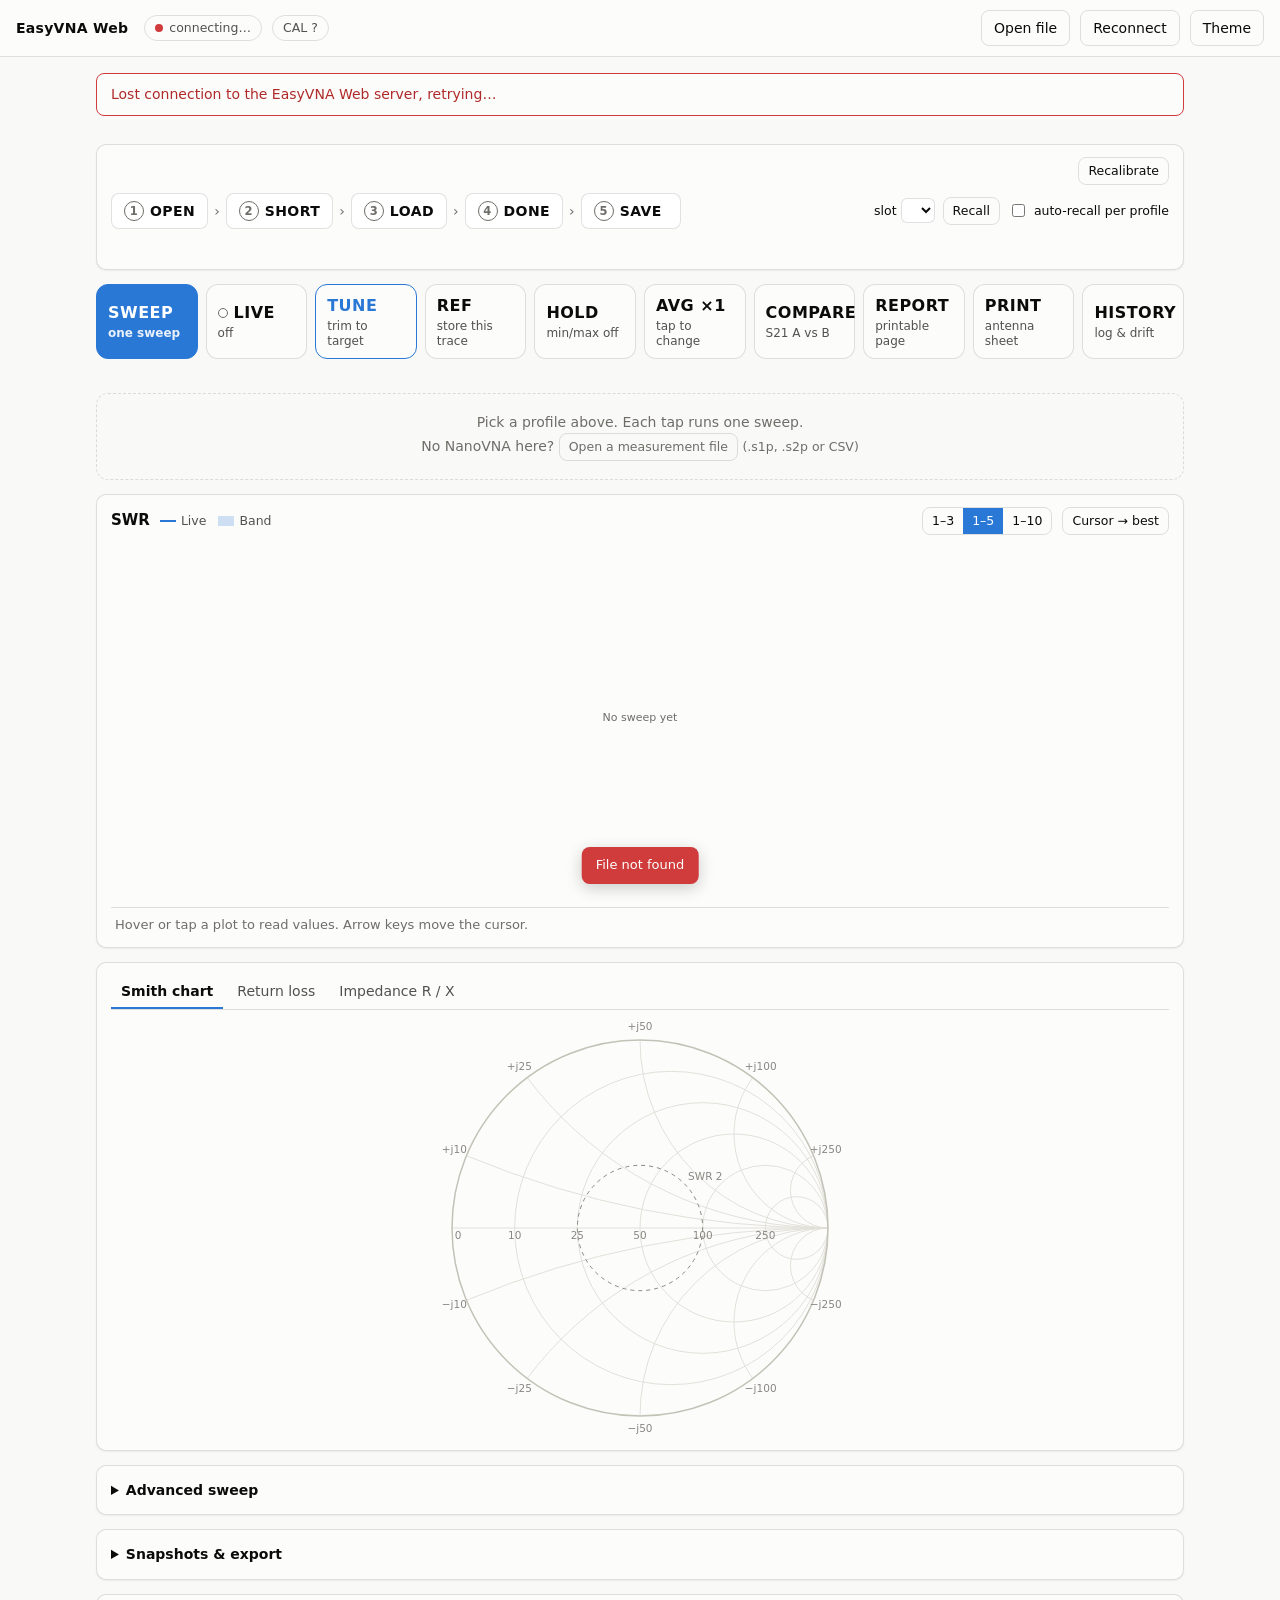
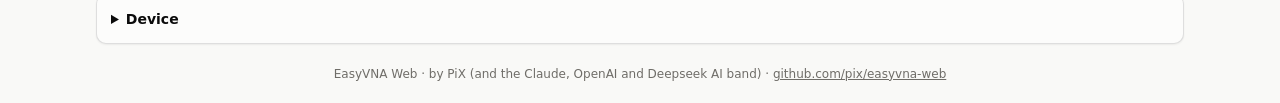
==== commit ffc64d32: "Antenna history with drift detection Each antenna record (antennas/<name>.json) keeps a history of m" ====
--- a/web/static/index.html
+++ b/web/static/index.html
@@ -70,6 +70,7 @@
     <button id="aCompare" class="tile" type="button"><b>COMPARE</b><span>S21 A vs B</span></button>
     <button id="aReport" class="tile" type="button"><b>REPORT</b><span>printable page</span></button>
     <button id="aPrint" class="tile" type="button" title="Print a one-page antenna sheet: key figures and all graphs"><b>PRINT</b><span>antenna sheet</span></button>
+    <button id="aHist" class="tile" type="button" title="Log this measurement and follow the antenna over time: drift, loss, detuning"><b>HISTORY</b><span>log &amp; drift</span></button>
   </section>
   <div id="hint" class="hint"></div>
   <section id="holdPanel" class="panel holdpanel" hidden aria-label="HOLD stable positions"></section>
@@ -226,6 +227,17 @@
   <div class="repbody" id="sheetBody"></div>
 </div>
 
+<!-- HISTORY: one antenna over time -->
+<div id="histView" class="overlay" hidden role="dialog" aria-modal="true" aria-label="Antenna history">
+  <div class="ovbar">
+    <b class="ovtitle">HISTORY</b>
+    <span class="muted small">one antenna over time: drift, loss, detuning</span>
+    <div class="spacer"></div>
+    <button id="histClose" class="close" type="button" aria-label="Close history">✕</button>
+  </div>
+  <div class="repbody" id="histBody"></div>
+</div>
+
 <!-- generic confirm -->
 <div id="askView" class="overlay ask" hidden role="alertdialog" aria-modal="true">
   <div class="askbox panel">
--- a/web/static/style.css
+++ b/web/static/style.css
@@ -268,7 +268,7 @@
 
 /* ---- round 3: action tiles, banners, overlays ---- */
 .pill.ro { color: var(--warn-ink); border-color: currentColor; font-weight: 700; }
-.actions { display: grid; grid-template-columns: repeat(9, minmax(0, 1fr)); gap: 8px; }
+.actions { display: grid; grid-template-columns: repeat(10, minmax(0, 1fr)); gap: 8px; }
 .tilewrap { position: relative; display: flex; }
 .tilewrap .tile { flex: 1; }
 .tile {
@@ -331,6 +331,7 @@
 .tv small { font-size: 0.35em; font-weight: 600; color: var(--muted); }
 .tdir { font-size: clamp(22px, 4.5vw, 38px); font-weight: 800; letter-spacing: 0.04em; margin-top: 4px; }
 .tdir small { font-size: 0.45em; font-weight: 600; letter-spacing: 0; }
+.tdir small.tcut { display: block; font-size: 0.42em; margin-top: 2px; }
 .dir.shorten, .dir.lengthen { border-width: 3px; }
 .dir.shorten { border-color: var(--warn); }
 .dir.lengthen { border-color: var(--bad); }
@@ -370,6 +371,14 @@
 .board th, .board td { padding: 7px 8px; border-bottom: 1px solid var(--border); text-align: left; }
 .board th { font-size: 12px; color: var(--muted); }
 .board td.pos { color: var(--good-ink); font-weight: 700; } .board td.neg { color: var(--bad-ink); font-weight: 700; }
+.histspark { display: grid; grid-template-columns: 1fr 1fr; gap: 10px; }
+.histspark canvas { width: 100%; height: 120px; display: block; border: 1px solid var(--border); border-radius: 8px; background: var(--surface); }
+.histline { font-size: 15px; }
+table.hist { width: 100%; border-collapse: collapse; font-size: 13px; font-variant-numeric: tabular-nums; }
+table.hist th, table.hist td { text-align: left; padding: 5px 6px; border-bottom: 1px solid var(--border); white-space: nowrap; }
+table.hist th { color: var(--muted); font-weight: 600; font-size: 12px; }
+.histwrap { overflow-x: auto; }
+@media (max-width: 700px) { .histspark { grid-template-columns: 1fr; } }
 .choices { display: flex; flex-direction: column; gap: 6px; }
 .choices label { display: flex; gap: 10px; align-items: center; font-size: 15px; padding: 8px 10px; border: 1px solid var(--border); border-radius: 8px; background: var(--surface); }
 textarea { font: inherit; padding: 8px; border-radius: 6px; border: 1px solid var(--border); background: var(--raised); color: inherit; width: 100%; min-height: 60px; }
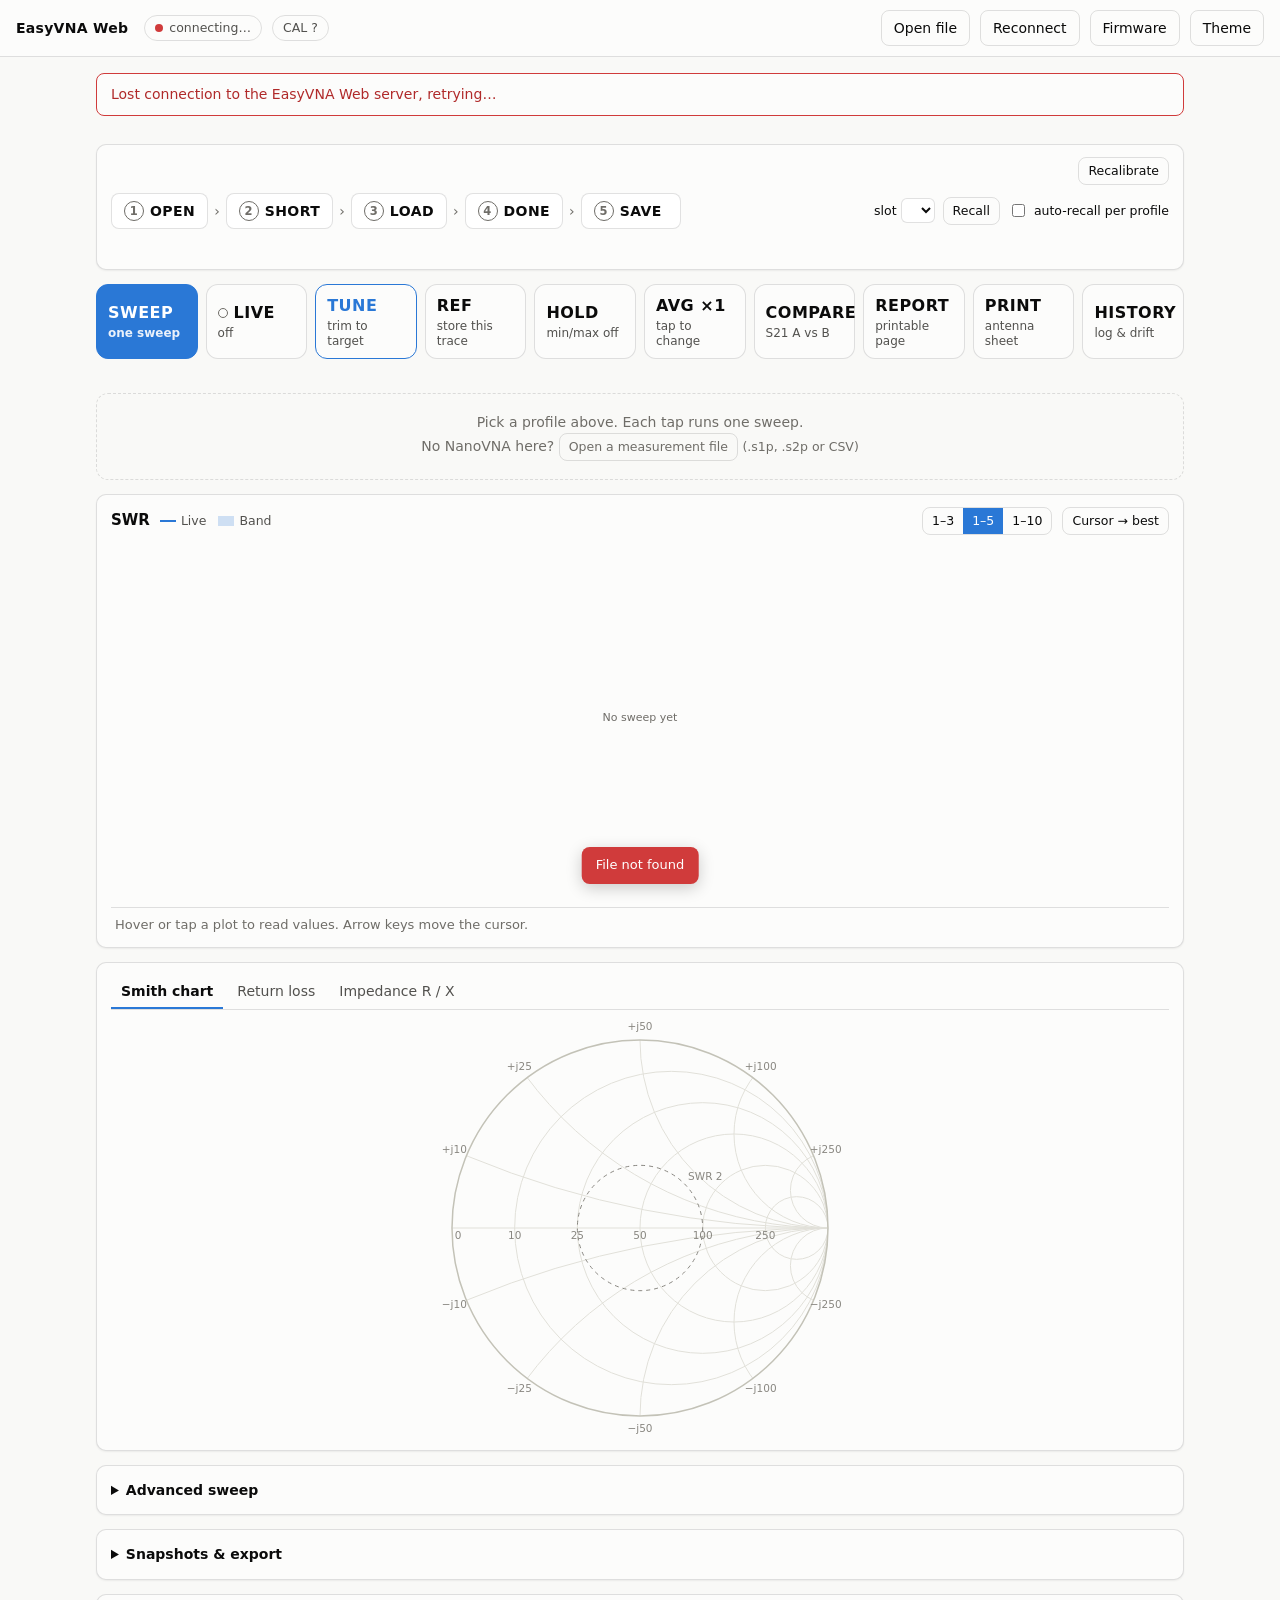
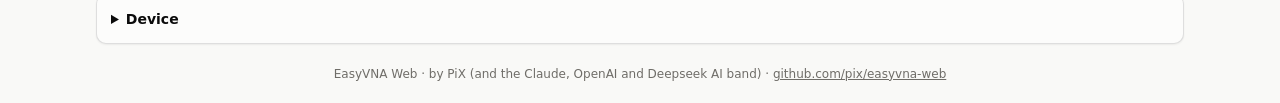
==== commit 86c64265: "FIRMWARE dialog: back up and flash over WebUSB (STM32 DfuSe) flasher.js talks to the STM32 system bo" ====
--- a/web/static/index.html
+++ b/web/static/index.html
@@ -6,6 +6,7 @@
 <title>EasyVNA Web</title>
 <link rel="icon" href="data:image/svg+xml,%3Csvg xmlns='http://www.w3.org/2000/svg' viewBox='0 0 16 16'%3E%3Cpath d='M1 4 C5 4 6 13 8 13 S11 4 15 4' fill='none' stroke='%232a78d6' stroke-width='2'/%3E%3C/svg%3E">
 <link rel="stylesheet" href="style.css">
+<link rel="stylesheet" href="flasher.css">
 </head>
 <body>
 <header class="top">
@@ -17,6 +18,7 @@
   <button id="btnOpenFile" class="ghost" type="button" title="Open a measurement file: Touchstone .s1p / .s2p or CSV">Open file</button>
   <input id="fileInput" type="file" accept=".s1p,.s2p,.csv,.tsv,.txt,.snp" hidden>
   <button id="btnConnect" class="ghost" type="button">Reconnect</button>
+  <button id="btnFirmware" class="ghost" type="button" title="Back up or update the NanoVNA firmware over USB (DFU mode)">Firmware</button>
   <button id="btnTheme" class="ghost" type="button" aria-label="Toggle light/dark theme">Theme</button>
 </header>
 
@@ -190,6 +192,7 @@
       <div class="ts"><div class="tl">Mismatch loss</div><div class="tv2" id="tMl">–</div></div>
       <div class="ts"><div class="tl">SWR at resonance</div><div class="tv2" id="tSwrRes">–</div></div>
     </div>
+    <div id="tEffect" class="teffect"></div>
     <canvas id="tunePlot" class="plot tuneplot"></canvas>
     <div class="trim panel" id="trimPanel"></div>
   </div>
@@ -236,6 +239,17 @@
     <button id="histClose" class="close" type="button" aria-label="Close history">✕</button>
   </div>
   <div class="repbody" id="histBody"></div>
+</div>
+
+<!-- FIRMWARE: back up and flash over USB (WebUSB, STM32 DFU), see flasher.js -->
+<div id="fwView" class="overlay" hidden role="dialog" aria-modal="true" aria-label="Firmware">
+  <div class="ovbar">
+    <b class="ovtitle">FIRMWARE</b>
+    <span class="muted small">back up and update the NanoVNA over USB (DFU mode)</span>
+    <div class="spacer"></div>
+    <button id="fwClose" class="close" type="button" aria-label="Close firmware">✕</button>
+  </div>
+  <div class="repbody" id="fwBody"></div>
 </div>
 
 <!-- generic confirm -->
@@ -248,6 +262,7 @@
 </div>
 
 <div id="toast" class="toast" role="status" hidden><span id="toastText"></span><button id="toastUndo" class="ghost small" type="button" hidden>Undo</button></div>
+<script src="flasher.js"></script>
 <script src="app.js"></script>
 </body>
 </html>
--- a/web/static/style.css
+++ b/web/static/style.css
@@ -104,6 +104,10 @@
 
 main { max-width: 1120px; margin: 0 auto; padding: 16px; display: flex; flex-direction: column; gap: 14px; }
 .panel { background: var(--surface); border: 1px solid var(--border); border-radius: 10px; padding: 12px 14px; box-shadow: var(--shadow); }
+.effect { flex-basis: 100%; display: flex; flex-wrap: wrap; gap: 4px 8px; align-items: baseline; margin-top: 4px; }
+.echip { font-variant-numeric: tabular-nums; font-weight: 600; padding: 1px 8px; border: 1px solid var(--border); border-radius: 999px; background: var(--page); }
+.teffect:empty { display: none; }
+.teffect .effect { font-size: 16px; }
 .filebar { display: flex; flex-wrap: wrap; align-items: center; gap: 6px 12px; padding: 10px 14px; border-radius: 10px;
   border: 2px dashed var(--accent); background: var(--surface); }
 .filebar .ftag { font-weight: 800; letter-spacing: .06em; color: var(--accent-ink); background: var(--accent); border-radius: 6px; padding: 2px 8px; }
--- a/web/static/flasher.css
+++ b/web/static/flasher.css
@@ -0,0 +1,47 @@
+/* FIRMWARE dialog (flasher.js): uses the colour tokens of style.css. */
+#fwBody { gap: 12px; }
+#fwBody .panel { display: flex; flex-direction: column; gap: 8px; }
+#fwBody .step { font-size: clamp(18px, 3.2vw, 22px); }
+#fwBody code { font-size: 12.5px; overflow-wrap: anywhere; }
+.fwbad { color: var(--bad-ink); font-weight: 600; }
+.fwchips { display: flex; flex-wrap: wrap; gap: 6px; }
+.fwchip { display: inline-flex; align-items: center; padding: 3px 10px; border-radius: 999px; border: 1px solid var(--border); font-size: 13px; color: var(--ink2); }
+.fwchip.good { color: var(--good-ink); border-color: currentColor; font-weight: 700; }
+.fwchip.bad { color: var(--bad-ink); border-color: currentColor; font-weight: 700; }
+.fwchoices label { align-items: flex-start; }
+.fwchoices label > span { display: flex; flex-wrap: wrap; align-items: center; gap: 4px 8px; }
+.fwchoices input[type="radio"] { margin-top: 4px; flex: none; }
+.fwchecks { list-style: none; margin: 0; padding: 0; display: flex; flex-direction: column; gap: 3px; font-size: 13.5px; }
+.fwchecks li { display: flex; gap: 8px; align-items: baseline; }
+.fwchecks li span { font-weight: 800; width: 1em; flex: none; }
+.fwchecks li.ok span { color: var(--good-ink); }
+.fwchecks li.bad { color: var(--bad-ink); }
+.fwprog { border: 2px solid var(--accent); }
+.fwphases { display: flex; flex-wrap: wrap; gap: 4px 6px; align-items: center; font-size: 14px; }
+.fwph { padding: 2px 10px; border-radius: 999px; border: 1px solid var(--border); color: var(--muted); }
+.fwph.past { color: var(--good-ink); border-color: var(--good); }
+.fwph.on { color: var(--accent-ink); background: var(--accent); border-color: var(--accent); font-weight: 700; }
+.fwphases .arrow { color: var(--muted); }
+.fwbarwrap { height: 14px; border-radius: 7px; background: var(--grid); overflow: hidden; }
+.fwbar { height: 100%; width: 0; background: var(--accent); transition: width .15s linear; }
+.fwprogtext { font-variant-numeric: tabular-nums; font-size: 14px; }
+.wbanner.good { border-color: var(--good); }
+.wbanner.good .wi { color: var(--good-ink); }
+.wbanner > div { min-width: 0; }
+.fwdone .row { margin-top: 8px; }
+.fwhelp summary { cursor: pointer; font-weight: 600; }
+.fwsteps { margin: 8px 0 0; padding-left: 20px; display: flex; flex-direction: column; gap: 8px; font-size: 14px; color: var(--ink2); }
+.fwsteps b { color: var(--ink); }
+.fwpre { margin: 4px 0; padding: 6px 8px; border-radius: 6px; background: var(--page); border: 1px solid var(--border); font-size: 12px; white-space: pre-wrap; overflow-wrap: anywhere; }
+.fwlic { margin: 0; }
+.fwask { max-width: 560px; max-height: calc(100vh - 32px); overflow-y: auto; }
+.fwlist { margin: 0 0 12px; padding-left: 18px; display: flex; flex-direction: column; gap: 5px; font-size: 14px; color: var(--ink2); }
+.fwlist b { color: var(--ink); }
+.fwlist b.fwbad { color: var(--bad-ink); }
+.fwcheck { display: flex; gap: 8px; align-items: flex-start; margin: 0 0 10px; font-size: 14px; font-weight: 600; }
+.fwbackups td { white-space: normal; }
+.fwbackups td:last-child { white-space: nowrap; }
+@media (max-width: 600px) { .fwbackups td:nth-child(2) { display: none; } }
+.fwserial { display: flex; flex-wrap: wrap; align-items: center; gap: 4px 8px; color: var(--ink2); border-top: 1px solid var(--border); padding-top: 8px; }
+@media (max-width: 600px) { #fwView .ovbar .muted { display: none; } }
+@media print { #btnFirmware, #fwView { display: none !important; } }
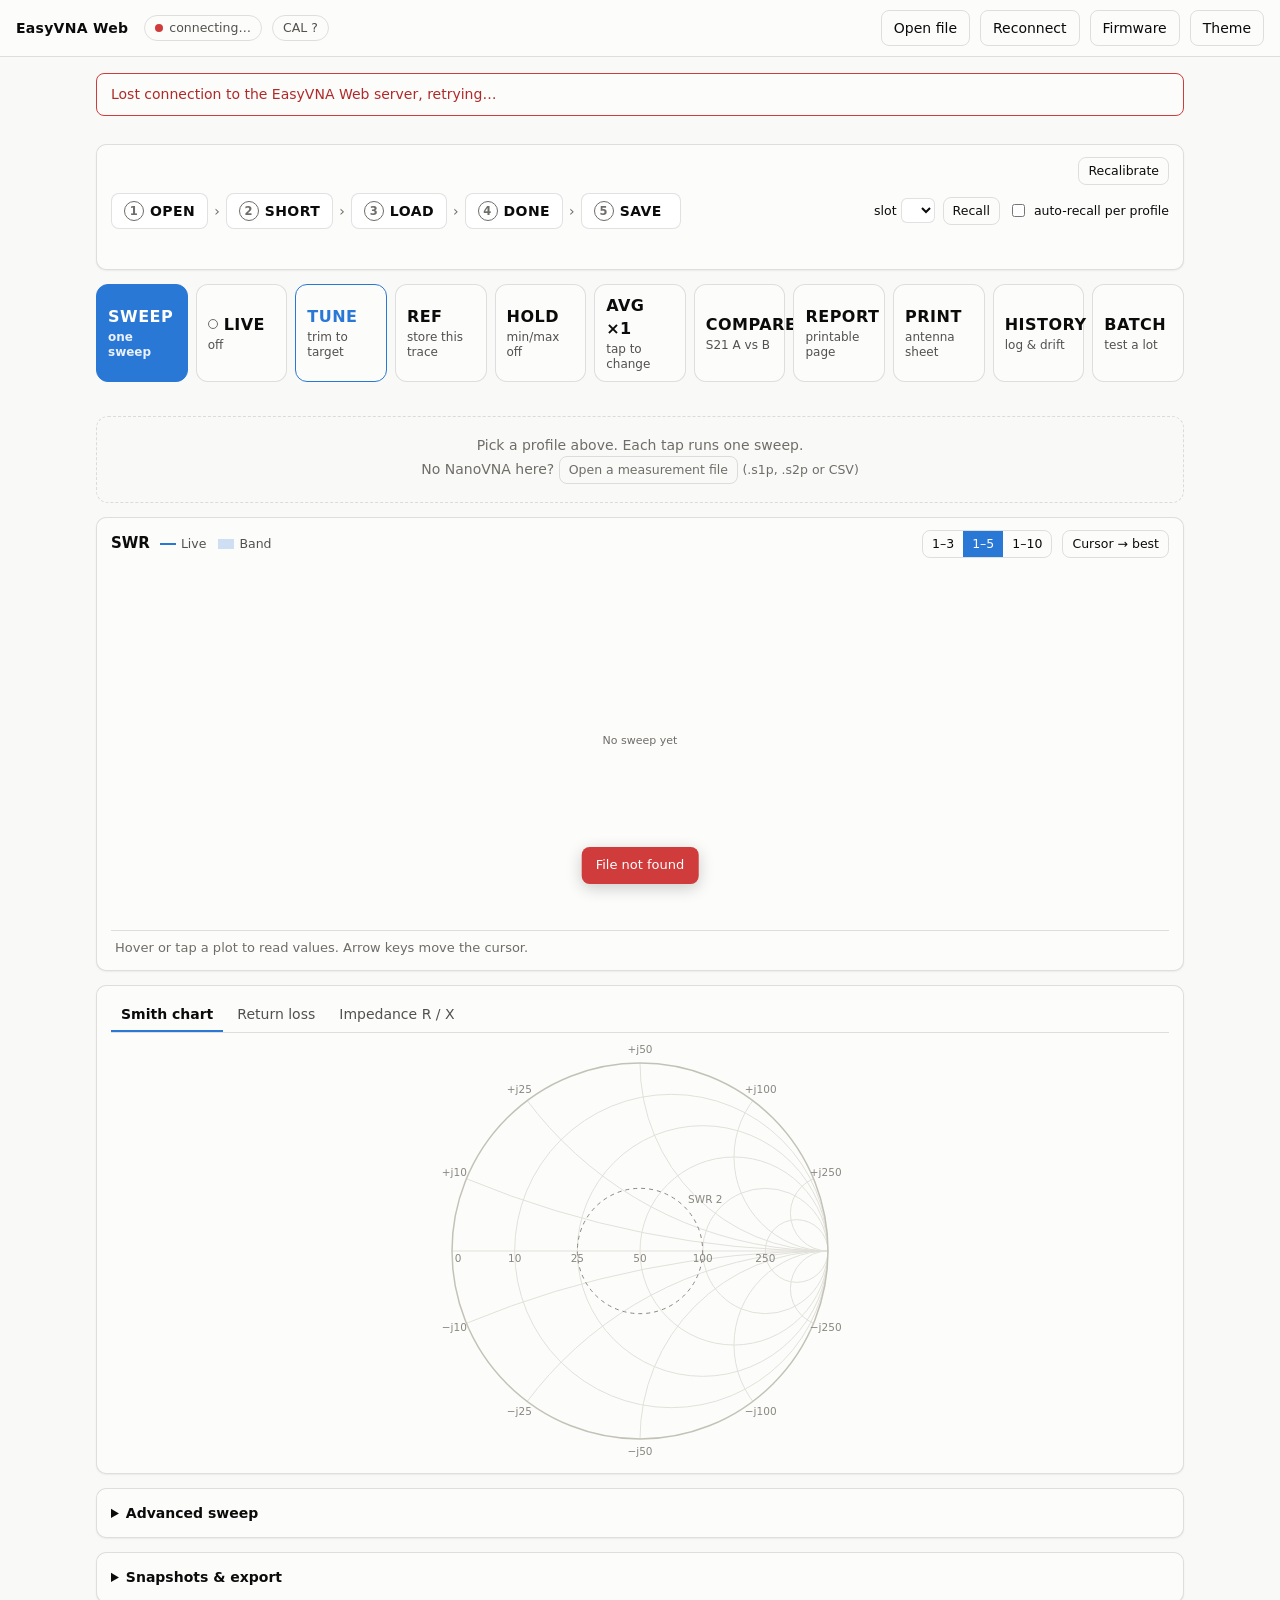
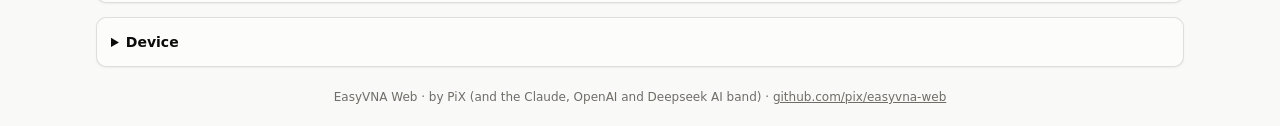
==== commit 5428686c: "BATCH view: capture a lot, see each antenna's tuning and the lot's spread A BATCH tile opens the bat" ====
--- a/web/static/index.html
+++ b/web/static/index.html
@@ -73,6 +73,7 @@
     <button id="aReport" class="tile" type="button"><b>REPORT</b><span>printable page</span></button>
     <button id="aPrint" class="tile" type="button" title="Print a one-page antenna sheet: key figures and all graphs"><b>PRINT</b><span>antenna sheet</span></button>
     <button id="aHist" class="tile" type="button" title="Log this measurement and follow the antenna over time: drift, loss, detuning"><b>HISTORY</b><span>log &amp; drift</span></button>
+    <button id="aBatch" class="tile" type="button" title="Measure a lot of antennas one after the other: is each one tuned, how consistent is the lot"><b>BATCH</b><span>test a lot</span></button>
   </section>
   <div id="hint" class="hint"></div>
   <section id="holdPanel" class="panel holdpanel" hidden aria-label="HOLD stable positions"></section>
@@ -241,6 +242,18 @@
   <div class="repbody" id="histBody"></div>
 </div>
 
+<!-- BATCH: a lot of antennas, one after the other -->
+<div id="batchView" class="overlay" hidden role="dialog" aria-modal="true" aria-label="Batch">
+  <div class="ovbar">
+    <b class="ovtitle">BATCH</b>
+    <span class="muted small">a lot of antennas: is each one tuned, how consistent is the lot</span>
+    <div class="spacer"></div>
+    <button id="batchClose" class="close" type="button" aria-label="Close batch">✕</button>
+  </div>
+  <div class="repbody batchbody" id="batchBody"></div>
+  <input id="batchImportFile" type="file" accept=".json,application/json" hidden>
+</div>
+
 <!-- FIRMWARE: back up and flash over USB (WebUSB, STM32 DFU), see flasher.js -->
 <div id="fwView" class="overlay" hidden role="dialog" aria-modal="true" aria-label="Firmware">
   <div class="ovbar">
--- a/web/static/style.css
+++ b/web/static/style.css
@@ -254,7 +254,7 @@
 .devinfo { margin: 0; white-space: pre-wrap; font-size: 12.5px; color: var(--ink2); }
 
 .toast {
-  position: fixed; bottom: 16px; left: 50%; transform: translateX(-50%); z-index: 10;
+  position: fixed; bottom: 16px; left: 50%; transform: translateX(-50%); z-index: 30; /* above the overlays (TUNE, BATCH…): their Undo must be reachable */
   background: var(--ink); color: var(--page); padding: 9px 14px; border-radius: 8px; max-width: calc(100% - 32px);
   font-size: 13px; box-shadow: 0 4px 16px rgba(0, 0, 0, 0.2);
 }
@@ -272,7 +272,7 @@
 
 /* ---- round 3: action tiles, banners, overlays ---- */
 .pill.ro { color: var(--warn-ink); border-color: currentColor; font-weight: 700; }
-.actions { display: grid; grid-template-columns: repeat(10, minmax(0, 1fr)); gap: 8px; }
+.actions { display: grid; grid-template-columns: repeat(11, minmax(0, 1fr)); gap: 8px; }
 .tilewrap { position: relative; display: flex; }
 .tilewrap .tile { flex: 1; }
 .tile {
@@ -386,7 +386,7 @@
 .choices { display: flex; flex-direction: column; gap: 6px; }
 .choices label { display: flex; gap: 10px; align-items: center; font-size: 15px; padding: 8px 10px; border: 1px solid var(--border); border-radius: 8px; background: var(--surface); }
 textarea { font: inherit; padding: 8px; border-radius: 6px; border: 1px solid var(--border); background: var(--raised); color: inherit; width: 100%; min-height: 60px; }
-.ask { background: rgba(0, 0, 0, 0.45); align-items: center; justify-content: center; padding: 16px; }
+.ask { z-index: 40; background: rgba(0, 0, 0, 0.45); align-items: center; justify-content: center; padding: 16px; }
 .askbox { max-width: 460px; width: 100%; }
 .askbox h3 { margin: 0 0 8px; font-size: 18px; }
 .askbox p { margin: 0 0 14px; font-size: 15px; color: var(--ink2); }
@@ -396,8 +396,8 @@
 .toast button { color: inherit; border-color: currentColor; }
 body.locked { overflow: hidden; }
 
-@media (max-width: 900px) {
-  .actions { grid-template-columns: repeat(5, minmax(0, 1fr)); }
+@media (max-width: 1060px) {
+  .actions { grid-template-columns: repeat(6, minmax(0, 1fr)); }
 }
 @media (max-width: 760px) {
   .tunebig { grid-template-columns: 1fr; }
@@ -426,6 +426,51 @@
 .pchip .px { color: var(--muted); padding: 5px 9px 5px 4px; }
 .pchip.hl { border-color: #1baf7a; box-shadow: inset 0 0 0 1.5px #1baf7a; }
 @media (max-width: 760px) { .holdgrid { grid-template-columns: repeat(3, minmax(0, 1fr)); } .hctl { grid-column: 1 / -1; } }
+
+/* BATCH: a lot of antennas */
+.batchbody { max-width: 1120px; }
+.bhead { display: flex; gap: 10px 16px; align-items: flex-start; justify-content: space-between; flex-wrap: wrap; }
+.bhead .bname { font-size: clamp(20px, 4vw, 28px); font-weight: 700; border: 1px solid transparent; background: transparent; padding: 2px 6px; margin-left: -7px; border-radius: 6px; width: min(100%, 560px); }
+.bhead .bname:hover, .bhead .bname:focus { border-color: var(--border); background: var(--raised); }
+.bcap { display: flex; gap: 10px; align-items: center; flex-wrap: wrap; }
+.bcap input { font-size: 16px; padding: 8px 10px; width: 210px; }
+.bcap .hstatus { min-width: 12em; }
+.bsum { display: grid; grid-template-columns: auto 1fr; gap: 12px; align-items: stretch; }
+.btally { border: 1px solid var(--border); border-left: 6px solid var(--border); border-radius: 12px; padding: 10px 16px; background: var(--surface); min-width: 150px; }
+.btally.good { border-left-color: var(--good); } .btally.ok { border-left-color: var(--warn); } .btally.bad { border-left-color: var(--bad); }
+.btally .hv { line-height: 1; }
+.bconcl { border: 1px solid var(--border); border-radius: 12px; padding: 10px 14px; background: var(--surface); font-size: 14px; }
+.bconcl p { margin: 0 0 4px; } .bconcl p:first-child { font-weight: 700; } .bconcl .tl { font-weight: 700; margin: 6px 0 0; }
+canvas.batchplot { height: 260px; background: var(--surface); border: 1px solid var(--border); border-radius: 12px; }
+canvas.batchstrip { height: 120px; background: var(--surface); border: 1px solid var(--border); border-radius: 12px; }
+.blegend { display: flex; gap: 4px 14px; flex-wrap: wrap; font-size: 12.5px; color: var(--ink2); }
+.blegend .t { color: var(--good-ink); } .blegend .o { color: var(--warn-ink); } .blegend .x { color: var(--bad-ink); }
+.bwrap { overflow-x: auto; }
+table.bants, table.bstats { width: 100%; border-collapse: collapse; font-size: 13px; font-variant-numeric: tabular-nums; }
+table.bants th, table.bants td, table.bstats th, table.bstats td { text-align: left; padding: 5px 6px; border-bottom: 1px solid var(--border); white-space: nowrap; }
+table.bants th, table.bstats th { color: var(--muted); font-weight: 600; font-size: 12px; }
+table.bants td.num, table.bants th.num, table.bstats td.num, table.bstats th.num { text-align: right; }
+table.bants input.blabel { width: 9em; padding: 3px 6px; font-size: 13px; border: 1px solid transparent; background: transparent; border-radius: 5px; }
+table.bants input.blabel:hover, table.bants input.blabel:focus { border-color: var(--border); background: var(--raised); }
+.bst { font-weight: 700; padding: 2px 8px; border-radius: 999px; border: 1.5px solid currentColor; display: inline-block; }
+.bst.good { color: var(--good-ink); } .bst.ok { color: var(--warn-ink); } .bst.bad { color: var(--bad-ink); }
+td.bout { font-weight: 800; box-shadow: inset 0 0 0 1.5px var(--ink2); border-radius: 4px; }
+td.bout::before { content: "◆ "; font-size: 10px; }
+tr.blast td { background: var(--band); }
+.bact { display: inline-flex; gap: 4px; }
+.bact button { padding: 3px 8px; font-size: 12.5px; }
+.blist td .row { gap: 6px; }
+.bnew { display: grid; grid-template-columns: repeat(3, minmax(0, 1fr)); gap: 10px 14px; max-width: 900px; }
+.bnew label { display: flex; flex-direction: column; gap: 4px; font-size: 13px; color: var(--ink2); }
+.bnew input, .bnew select, .bnew textarea { font-size: 16px; padding: 7px 9px; width: 100%; }
+.bnew .wide { grid-column: 1 / -1; }
+@media (max-width: 760px) {
+  #batchView .ovbar .muted { display: none; }
+  .bsum { grid-template-columns: 1fr; }
+  .bnew { grid-template-columns: 1fr; }
+  canvas.batchplot { height: 220px; }
+  .bcap input { width: 100%; }
+}
 
 /* footer / credits */
 .foot { text-align: center; font-size: 12px; color: var(--muted); padding: 8px 0 4px; }
--- a/web/static/flasher.css
+++ b/web/static/flasher.css
@@ -45,3 +45,17 @@
 .fwserial { display: flex; flex-wrap: wrap; align-items: center; gap: 4px 8px; color: var(--ink2); border-top: 1px solid var(--border); padding-top: 8px; }
 @media (max-width: 600px) { #fwView .ovbar .muted { display: none; } }
 @media print { #btnFirmware, #fwView { display: none !important; } }
+.fwdrivers p { margin: 8px 0; font-size: 14px; color: var(--ink2); }
+.fwdrivers p b { color: var(--ink); }
+.fwtabs { display: flex; flex-wrap: wrap; gap: 4px; margin: 10px 0 4px; border-bottom: 1px solid var(--border); }
+.fwtab { border: 1px solid transparent; border-bottom: none; border-radius: 6px 6px 0 0; background: none; color: var(--ink2); padding: 6px 12px; font: inherit; font-size: 14px; cursor: pointer; margin-bottom: -1px; }
+.fwtab:hover { color: var(--ink); }
+.fwtab.on { border-color: var(--border); background: var(--surface); color: var(--ink); font-weight: 600; }
+.fwsub { margin: 6px 0 0; padding-left: 20px; display: flex; flex-direction: column; gap: 4px; }
+.fwprewrap { position: relative; }
+.fwprewrap .fwpre { padding-right: 64px; }
+.fwcopy { position: absolute; top: 4px; right: 4px; }
+.fwmore { margin-top: 8px; font-size: 14px; }
+.fwmore summary { cursor: pointer; color: var(--ink2); }
+.fwdl { display: inline-flex; flex-wrap: wrap; align-items: center; gap: 6px 10px; }
+.fwsha { overflow-wrap: anywhere; font-size: 11px; }
